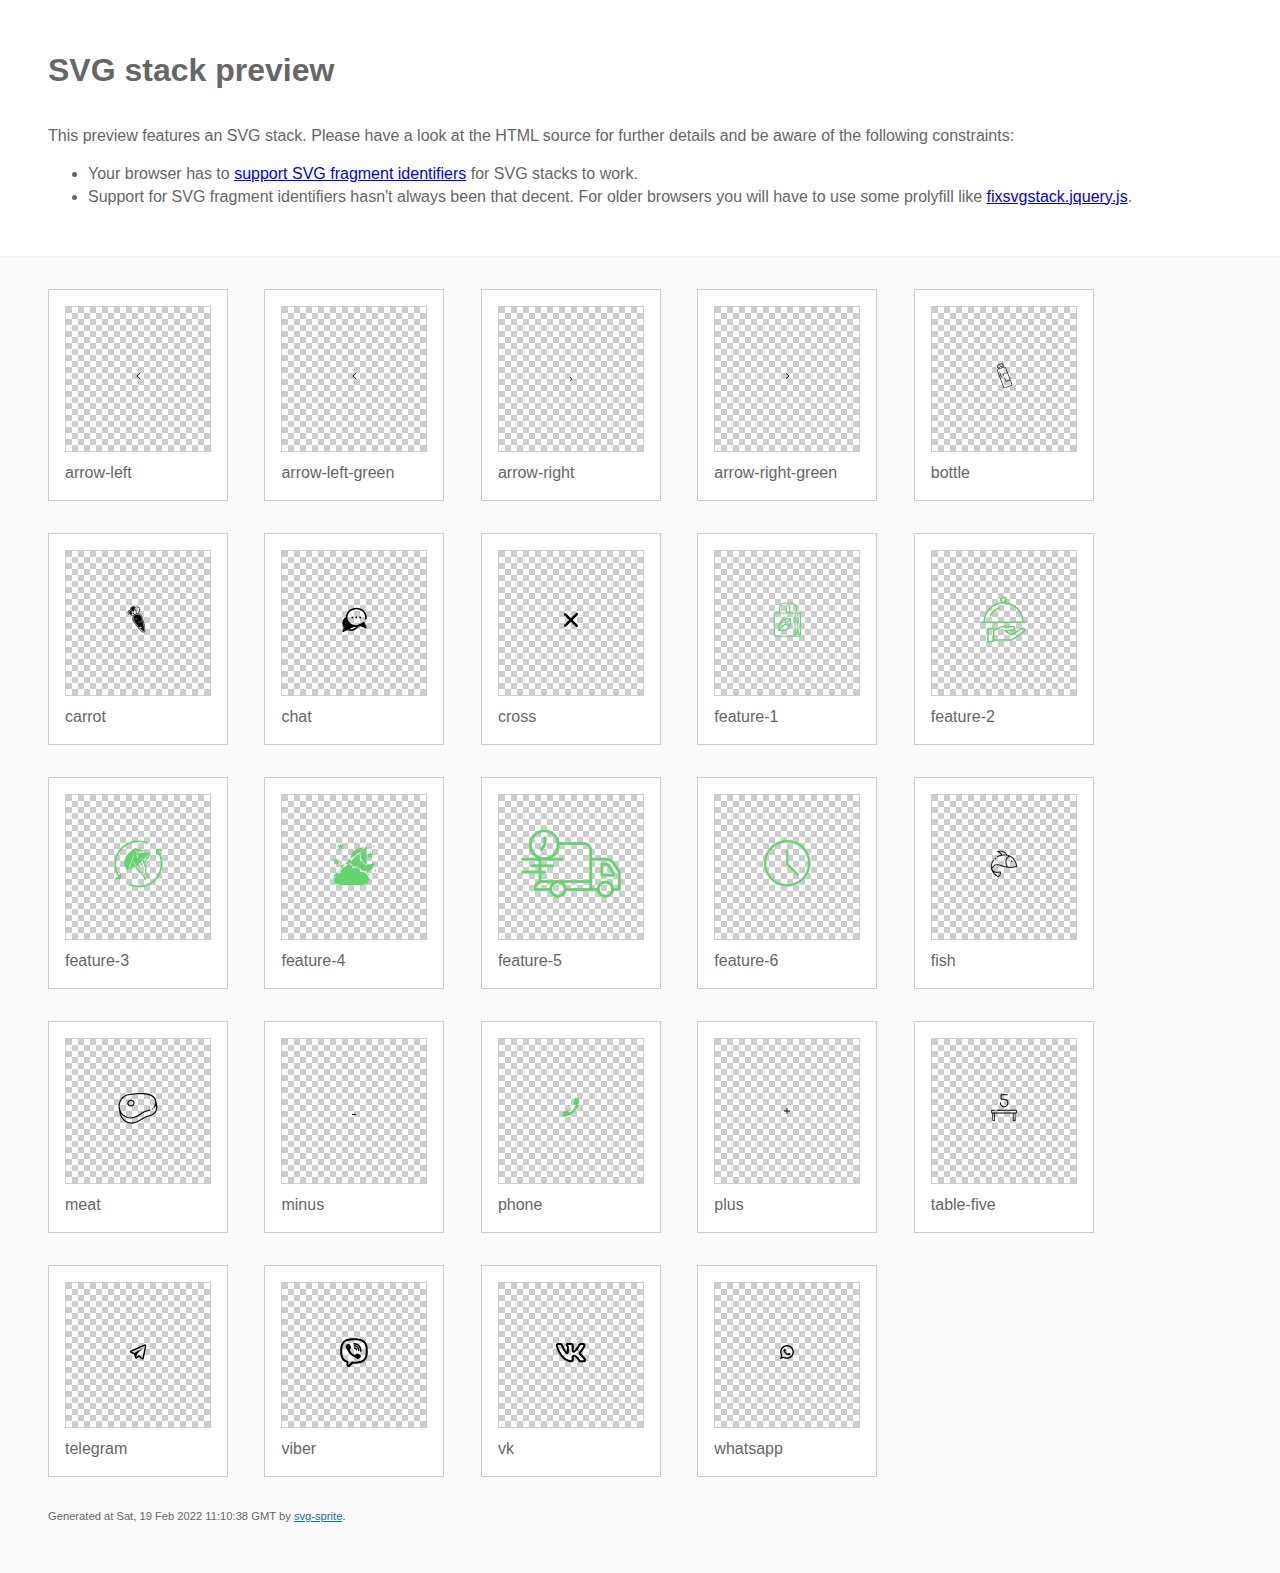
==== assets/images/stack/sprite.stack.html @ 62e8227a "pet-project - gastroChef" ====
<!DOCTYPE html>
<html lang="en" xmlns="http://www.w3.org/1999/xhtml">
	<head>
		<meta charset="utf-8"/>
		<meta http-equiv="X-UA-Compatible" content="IE=Edge"/>
		<title>SVG stack preview | svg-sprite</title>
		<style>@charset "UTF-8";body{padding:0;margin:0;color:#666;background:#fafafa;font-family:Arial,Helvetica,sans-serif;font-size:1em;line-height:1.4}header{display:block;padding:3em 3em 2em 3em;background-color:#fff}header p{margin:2em 0 0 0}section{border-top:1px solid #eee;padding:2em 3em 0 3em}section ul{margin:0;padding:0}section li{display:inline;display:inline-block;background-color:#fff;position:relative;margin:0 2em 2em 0;vertical-align:top;border:1px solid #ccc;padding:1em 1em 3em 1em;cursor:default}.icon-box{margin:0;width:144px;height:144px;position:relative;background:#ccc url("[data-uri]") top left repeat;border:1px solid #ccc;display:table-cell;vertical-align:middle;text-align:center}.icon{display:inline;display:inline-block}h1{margin-top:0}h2{margin:0;padding:0;font-size:1em;font-weight:normal;white-space:nowrap;overflow:hidden;text-overflow:ellipsis;position:absolute;left:1em;right:1em;bottom:1em}footer{display:block;margin:0;padding:0 3em 3em 3em}footer p{margin:0;font-size:.7em}footer a{color:#0f7595;margin-left:0}</style>

<!--

Sprite shape dimensions
====================================================================================================
You will need to set the sprite shape dimensions via CSS when you use them as stack SVGs, otherwise
they would become a huge 100% in size. You may use the following dimension classes for doing so.
They might well be outsourced to an external stylesheet of course.

-->

<style type="text/css">
	.svg-arrow-left-dims { width: 9px; height: 16px; }
	.svg-arrow-left-green-dims { width: 9px; height: 16px; }
	.svg-arrow-right-dims { width: 6px; height: 10px; }
	.svg-arrow-right-green-dims { width: 9px; height: 16px; }
	.svg-bottle-dims { width: 38px; height: 55px; }
	.svg-carrot-dims { width: 48px; height: 63px; }
	.svg-chat-dims { width: 37px; height: 38px; }
	.svg-cross-dims { width: 22px; height: 22px; }
	.svg-feature-1-dims { width: 51px; height: 65px; }
	.svg-feature-2-dims { width: 67px; height: 67px; }
	.svg-feature-3-dims { width: 69px; height: 68px; }
	.svg-feature-4-dims { width: 63px; height: 63px; }
	.svg-feature-5-dims { width: 100px; height: 69px; }
	.svg-feature-6-dims { width: 69px; height: 69px; }
	.svg-fish-dims { width: 40px; height: 40px; }
	.svg-meat-dims { width: 54px; height: 45px; }
	.svg-minus-dims { width: 6px; height: 3px; }
	.svg-phone-dims { width: 28px; height: 31px; }
	.svg-plus-dims { width: 10px; height: 10px; }
	.svg-table-five-dims { width: 40px; height: 43px; }
	.svg-telegram-dims { width: 30px; height: 30px; }
	.svg-viber-dims { width: 48px; height: 48px; }
	.svg-vk-dims { width: 48px; height: 48px; }
	.svg-whatsapp-dims { width: 24px; height: 24px; }
</style>

<!--
====================================================================================================
-->

	</head>
	<body>
		<header>
			<h1>SVG stack preview</h1>
			<p>This preview features an SVG stack. Please have a look at the HTML source for further details and be aware of the following constraints:</p>
			<ul>
				<li>Your browser has to <a href="http://caniuse.com/#feat=svg-fragment" target="_blank" rel="noopener noreferrer">support SVG fragment identifiers</a> for SVG stacks to work.</li>
				<li>Support for SVG fragment identifiers hasn't always been that decent. For older browsers you will have to use some prolyfill like <a href="https://github.com/preciousforever/SVG-Stacker/blob/master/fixsvgstack.jquery.js" target="_blank" rel="noopener noreferrer">fixsvgstack.jquery.js</a>.</li>
			</ul>
		</header>
		<section>

<!--

SVG stack
====================================================================================================
These SVG images make use of fragment identifiers (IDs) to reference certain portions of the
external sprite. By default, all shapes inside the sprite are hidden by CSS. The `:target` pseudo
selector is used to show the very shape that is referenced by the fragment identifier.

-->

			<ul>

				<li title="arrow-left">
					<div class="icon-box">

						<!-- arrow-left -->
						<img src="../svg/sprite/sprite.svg#arrow-left" class="svg-arrow-left-dims" alt="arrow-left"/>

					</div>
					<h2>arrow-left</h2>
				</li>
				<li title="arrow-left-green">
					<div class="icon-box">

						<!-- arrow-left-green -->
						<img src="../svg/sprite/sprite.svg#arrow-left-green" class="svg-arrow-left-green-dims" alt="arrow-left-green"/>

					</div>
					<h2>arrow-left-green</h2>
				</li>
				<li title="arrow-right">
					<div class="icon-box">

						<!-- arrow-right -->
						<img src="../svg/sprite/sprite.svg#arrow-right" class="svg-arrow-right-dims" alt="arrow-right"/>

					</div>
					<h2>arrow-right</h2>
				</li>
				<li title="arrow-right-green">
					<div class="icon-box">

						<!-- arrow-right-green -->
						<img src="../svg/sprite/sprite.svg#arrow-right-green" class="svg-arrow-right-green-dims" alt="arrow-right-green"/>

					</div>
					<h2>arrow-right-green</h2>
				</li>
				<li title="bottle">
					<div class="icon-box">

						<!-- bottle -->
						<img src="../svg/sprite/sprite.svg#bottle" class="svg-bottle-dims" alt="bottle"/>

					</div>
					<h2>bottle</h2>
				</li>
				<li title="carrot">
					<div class="icon-box">

						<!-- carrot -->
						<img src="../svg/sprite/sprite.svg#carrot" class="svg-carrot-dims" alt="carrot"/>

					</div>
					<h2>carrot</h2>
				</li>
				<li title="chat">
					<div class="icon-box">

						<!-- chat -->
						<img src="../svg/sprite/sprite.svg#chat" class="svg-chat-dims" alt="chat"/>

					</div>
					<h2>chat</h2>
				</li>
				<li title="cross">
					<div class="icon-box">

						<!-- cross -->
						<img src="../svg/sprite/sprite.svg#cross" class="svg-cross-dims" alt="cross"/>

					</div>
					<h2>cross</h2>
				</li>
				<li title="feature-1">
					<div class="icon-box">

						<!-- feature-1 -->
						<img src="../svg/sprite/sprite.svg#feature-1" class="svg-feature-1-dims" alt="feature-1"/>

					</div>
					<h2>feature-1</h2>
				</li>
				<li title="feature-2">
					<div class="icon-box">

						<!-- feature-2 -->
						<img src="../svg/sprite/sprite.svg#feature-2" class="svg-feature-2-dims" alt="feature-2"/>

					</div>
					<h2>feature-2</h2>
				</li>
				<li title="feature-3">
					<div class="icon-box">

						<!-- feature-3 -->
						<img src="../svg/sprite/sprite.svg#feature-3" class="svg-feature-3-dims" alt="feature-3"/>

					</div>
					<h2>feature-3</h2>
				</li>
				<li title="feature-4">
					<div class="icon-box">

						<!-- feature-4 -->
						<img src="../svg/sprite/sprite.svg#feature-4" class="svg-feature-4-dims" alt="feature-4"/>

					</div>
					<h2>feature-4</h2>
				</li>
				<li title="feature-5">
					<div class="icon-box">

						<!-- feature-5 -->
						<img src="../svg/sprite/sprite.svg#feature-5" class="svg-feature-5-dims" alt="feature-5"/>

					</div>
					<h2>feature-5</h2>
				</li>
				<li title="feature-6">
					<div class="icon-box">

						<!-- feature-6 -->
						<img src="../svg/sprite/sprite.svg#feature-6" class="svg-feature-6-dims" alt="feature-6"/>

					</div>
					<h2>feature-6</h2>
				</li>
				<li title="fish">
					<div class="icon-box">

						<!-- fish -->
						<img src="../svg/sprite/sprite.svg#fish" class="svg-fish-dims" alt="fish"/>

					</div>
					<h2>fish</h2>
				</li>
				<li title="meat">
					<div class="icon-box">

						<!-- meat -->
						<img src="../svg/sprite/sprite.svg#meat" class="svg-meat-dims" alt="meat"/>

					</div>
					<h2>meat</h2>
				</li>
				<li title="minus">
					<div class="icon-box">

						<!-- minus -->
						<img src="../svg/sprite/sprite.svg#minus" class="svg-minus-dims" alt="minus"/>

					</div>
					<h2>minus</h2>
				</li>
				<li title="phone">
					<div class="icon-box">

						<!-- phone -->
						<img src="../svg/sprite/sprite.svg#phone" class="svg-phone-dims" alt="phone"/>

					</div>
					<h2>phone</h2>
				</li>
				<li title="plus">
					<div class="icon-box">

						<!-- plus -->
						<img src="../svg/sprite/sprite.svg#plus" class="svg-plus-dims" alt="plus"/>

					</div>
					<h2>plus</h2>
				</li>
				<li title="table-five">
					<div class="icon-box">

						<!-- table-five -->
						<img src="../svg/sprite/sprite.svg#table-five" class="svg-table-five-dims" alt="table-five"/>

					</div>
					<h2>table-five</h2>
				</li>
				<li title="telegram">
					<div class="icon-box">

						<!-- telegram -->
						<img src="../svg/sprite/sprite.svg#telegram" class="svg-telegram-dims" alt="telegram"/>

					</div>
					<h2>telegram</h2>
				</li>
				<li title="viber">
					<div class="icon-box">

						<!-- viber -->
						<img src="../svg/sprite/sprite.svg#viber" class="svg-viber-dims" alt="viber"/>

					</div>
					<h2>viber</h2>
				</li>
				<li title="vk">
					<div class="icon-box">

						<!-- vk -->
						<img src="../svg/sprite/sprite.svg#vk" class="svg-vk-dims" alt="vk"/>

					</div>
					<h2>vk</h2>
				</li>
				<li title="whatsapp">
					<div class="icon-box">

						<!-- whatsapp -->
						<img src="../svg/sprite/sprite.svg#whatsapp" class="svg-whatsapp-dims" alt="whatsapp"/>

					</div>
					<h2>whatsapp</h2>
				</li>
			</ul>

<!--
====================================================================================================
-->

		</section>
		<footer>
			<p>Generated at Sat, 19 Feb 2022 11:10:38 GMT by <a href="https://github.com/svg-sprite/svg-sprite" target="_blank" rel="noopener noreferrer">svg-sprite</a>.</p>
		</footer>
	</body>
</html>
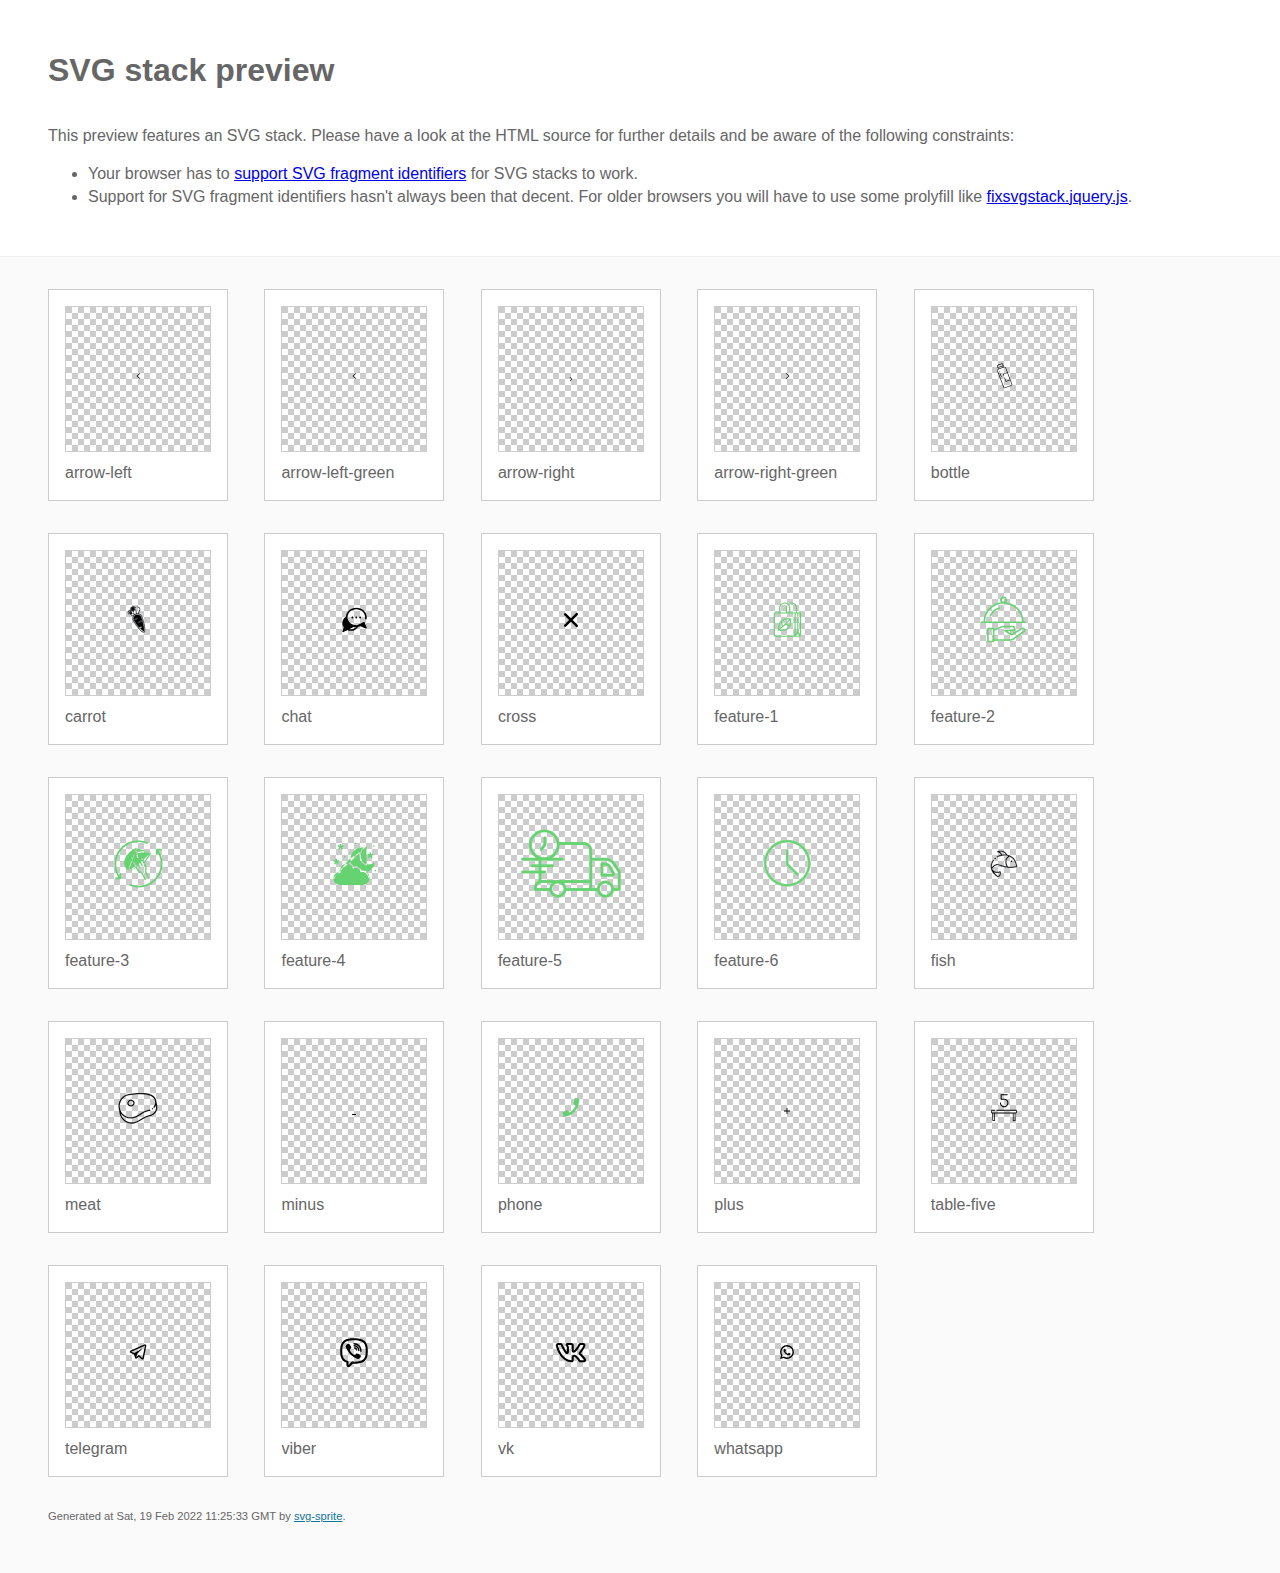
==== commit 3c75e4b6: "fix" ====
--- a/assets/images/stack/sprite.stack.html
+++ b/assets/images/stack/sprite.stack.html
@@ -295,7 +295,7 @@
 
 		</section>
 		<footer>
-			<p>Generated at Sat, 19 Feb 2022 11:10:38 GMT by <a href="https://github.com/svg-sprite/svg-sprite" target="_blank" rel="noopener noreferrer">svg-sprite</a>.</p>
+			<p>Generated at Sat, 19 Feb 2022 11:25:33 GMT by <a href="https://github.com/svg-sprite/svg-sprite" target="_blank" rel="noopener noreferrer">svg-sprite</a>.</p>
 		</footer>
 	</body>
 </html>
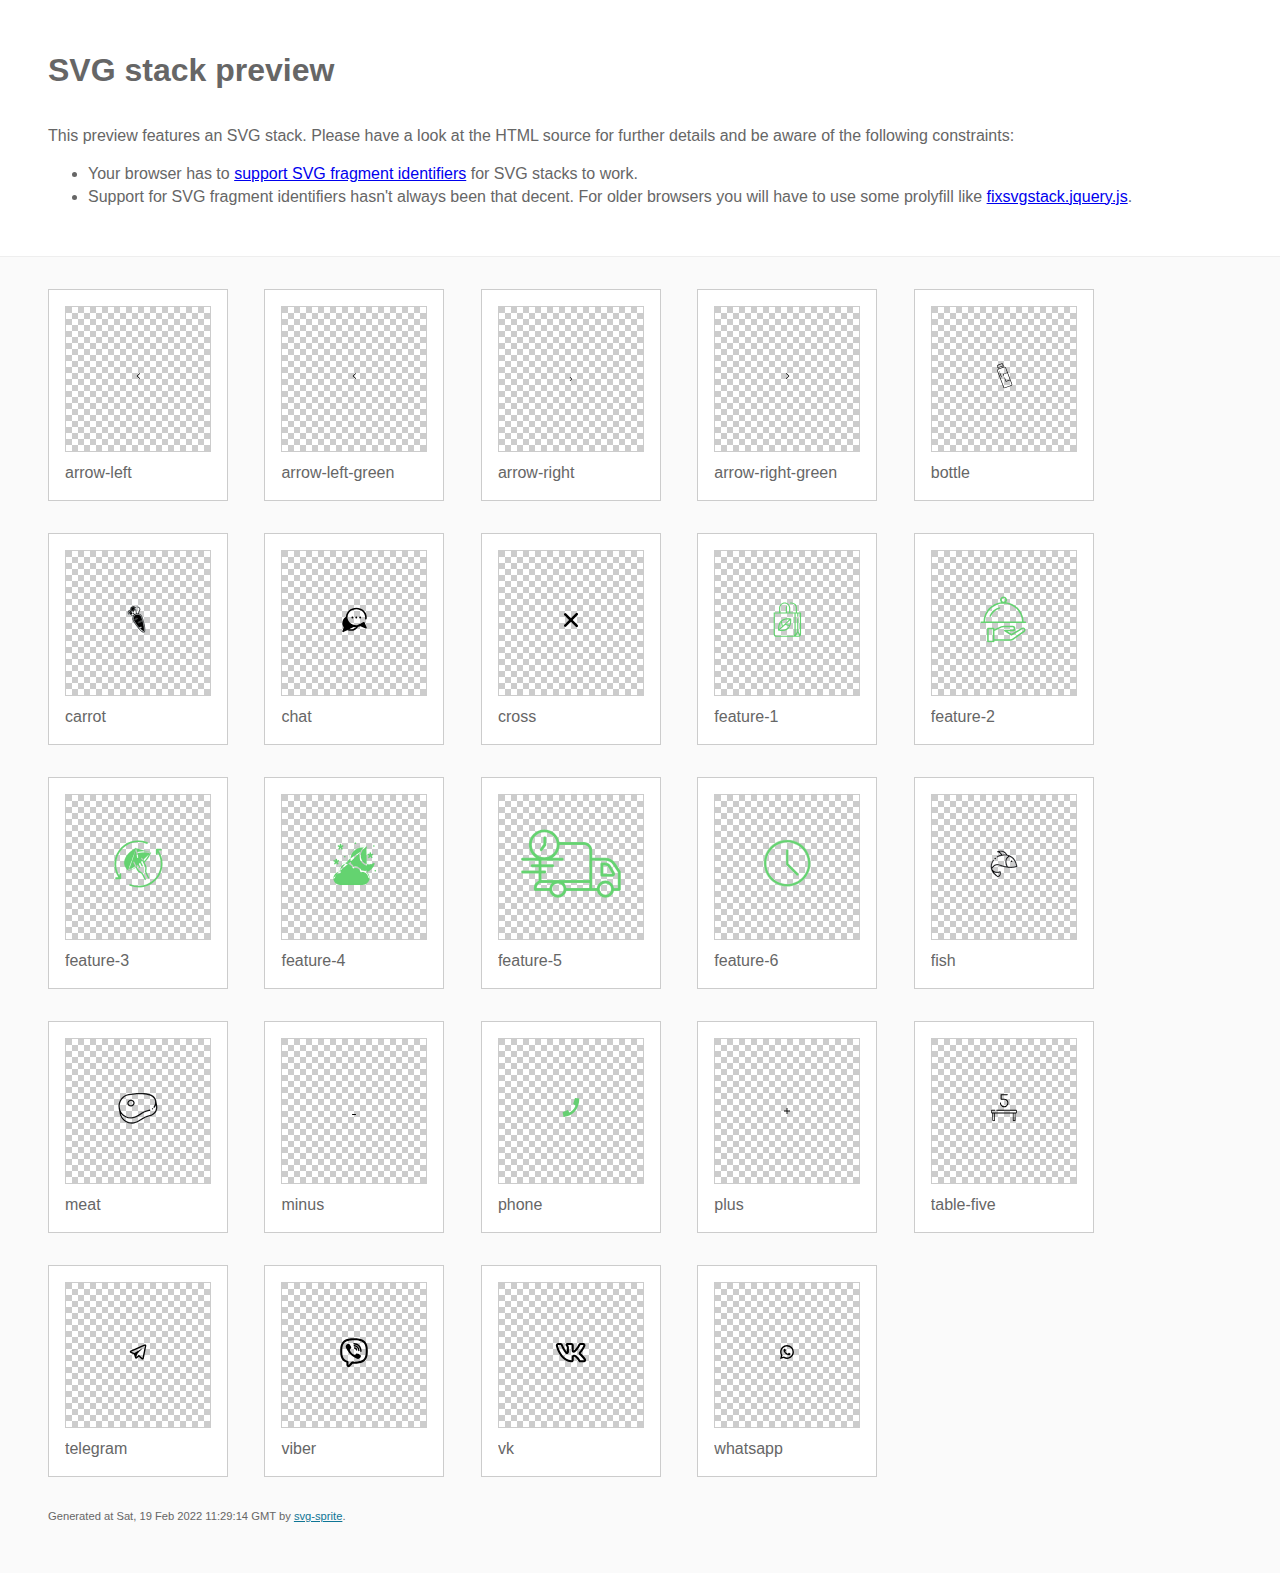
==== commit 7b8f115f: "fix" ====
--- a/assets/images/stack/sprite.stack.html
+++ b/assets/images/stack/sprite.stack.html
@@ -295,7 +295,7 @@
 
 		</section>
 		<footer>
-			<p>Generated at Sat, 19 Feb 2022 11:25:33 GMT by <a href="https://github.com/svg-sprite/svg-sprite" target="_blank" rel="noopener noreferrer">svg-sprite</a>.</p>
+			<p>Generated at Sat, 19 Feb 2022 11:29:14 GMT by <a href="https://github.com/svg-sprite/svg-sprite" target="_blank" rel="noopener noreferrer">svg-sprite</a>.</p>
 		</footer>
 	</body>
 </html>
